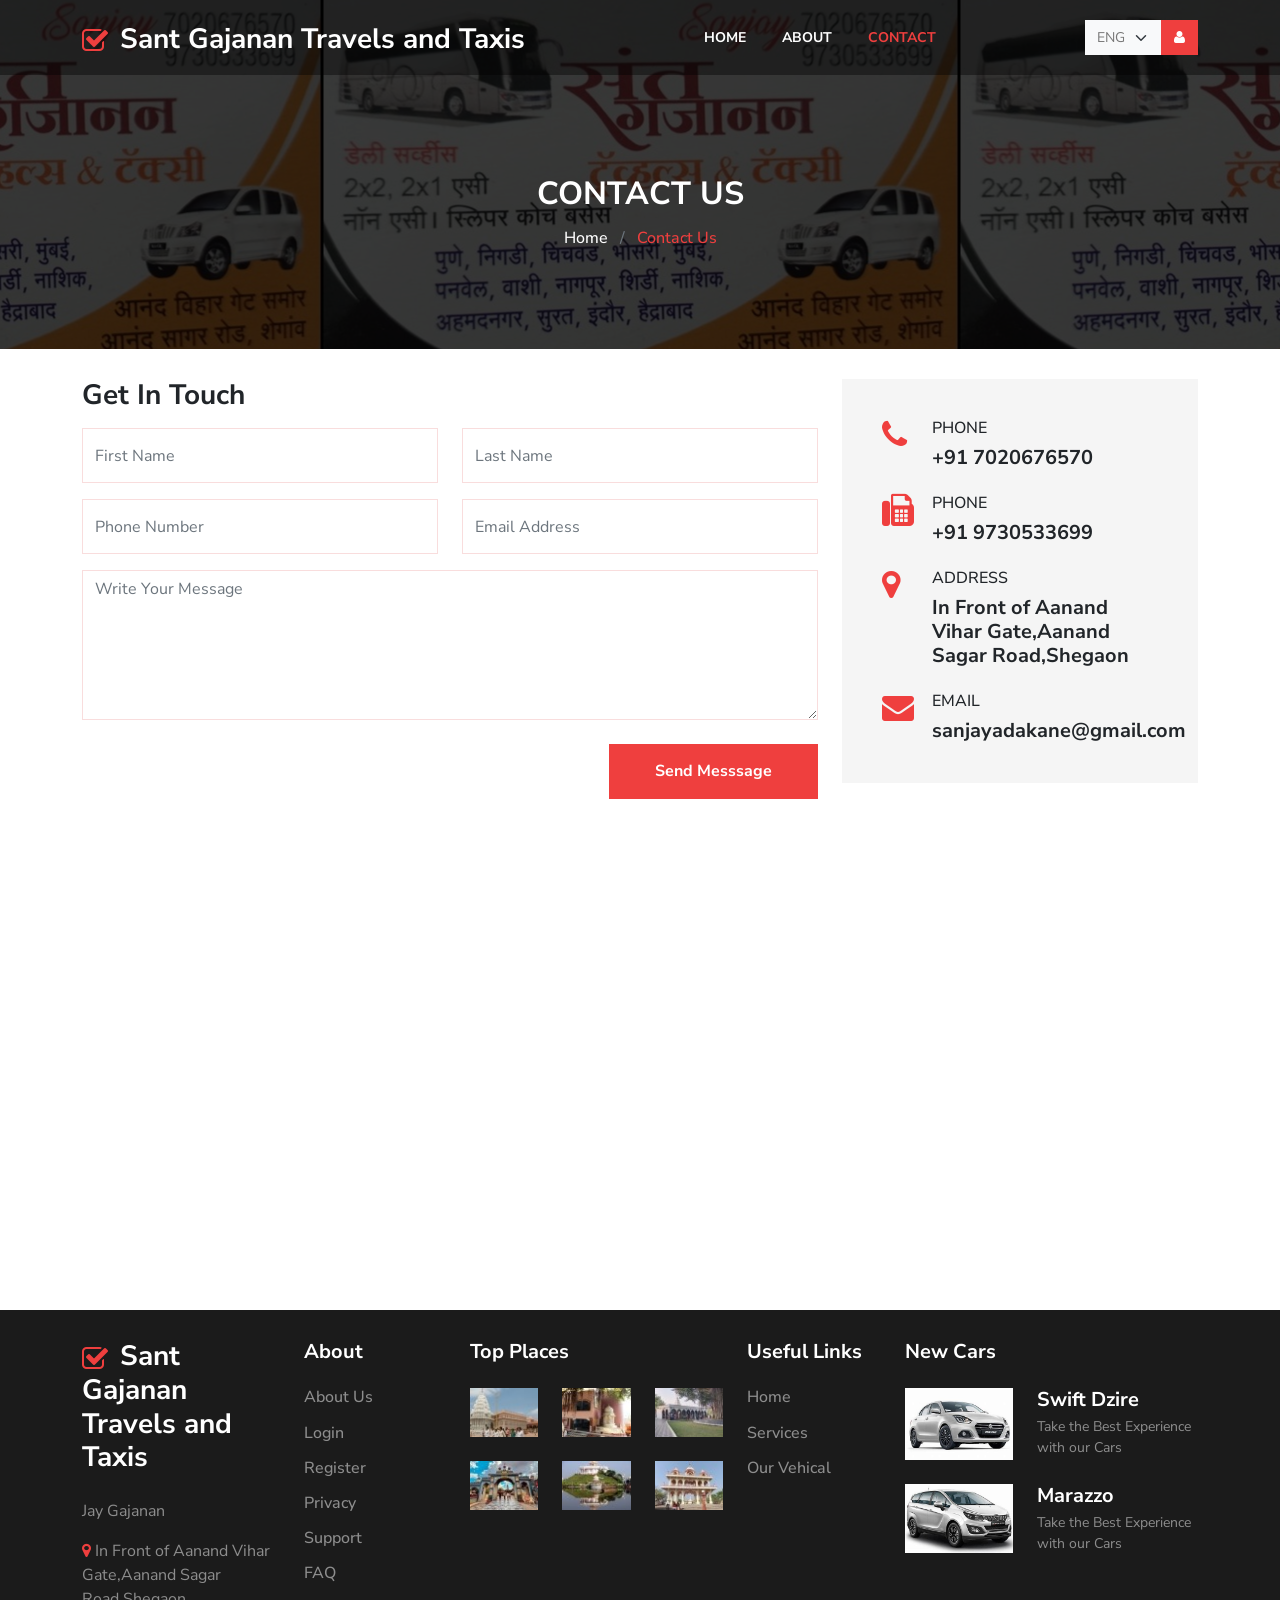
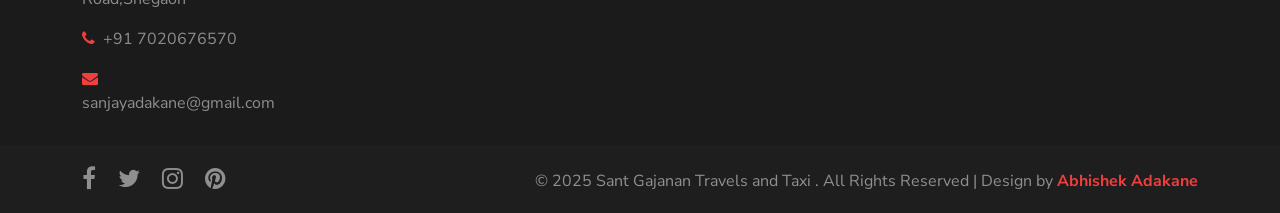
==== contact.html @ 1582e790 "Add files via upload" ====
<!DOCTYPE html>
<html lang="en">

<head>
    <meta charset="utf-8">
    <meta http-equiv="X-UA-Compatible" content="IE=edge">
    <meta name="viewport" content="width=device-width, initial-scale=1">
    <title>Sant Gajanan Travels and Taxis</title>
    <link href="css/bootstrap.min.css" rel="stylesheet">
    <link href="css/font-awesome.min.css" rel="stylesheet">
    <link href="css/global.css" rel="stylesheet">
    <link href="css/contact.css" rel="stylesheet">
    <link href="https://fonts.googleapis.com/css2?family=Nunito+Sans:opsz,wght@6..12,500&display=swap" rel="stylesheet">
    <script src="js/bootstrap.bundle.min.js"></script>

</head>

<body>

    <div class="main_cont">
        <div class="main_o1">
            <section id="header">
                <nav class="navbar navbar-expand-md navbar-light pt-0 pb-0" id="navbar_sticky">
                    <div class="container-xl">
                        <a class="navbar-brand fs-3 p-0 fw-bold text-white" href="index.html"><i class="fa fa-check-square-o align-middle me-1 col_red"></i> Sant Gajanan Travels and Taxis </a>
                        <button class="navbar-toggler" type="button" data-bs-toggle="collapse" data-bs-target="#navbarSupportedContent" aria-controls="navbarSupportedContent" aria-expanded="false" aria-label="Toggle navigation">
<span class="navbar-toggler-icon"></span>
</button>
                        <div class="collapse navbar-collapse" id="navbarSupportedContent">
                            <ul class="navbar-nav mb-0 ms-auto">

                                <li class="nav-item">
                                    <a class="nav-link" aria-current="page" href="index.html">Home</a>
                                </li>

                                <li class="nav-item">
                                    <a class="nav-link" href="about.html">About </a>
                                </li>

                                <!-- <li class="nav-item dropdown">
<a class="nav-link dropdown-toggle" href="#" id="navbarDropdown" role="button" data-bs-toggle="dropdown" aria-expanded="false">
Rooms
</a>
<ul class="dropdown-menu drop_1" aria-labelledby="navbarDropdown">
<li><a class="dropdown-item" href="list.html"> Rooms</a></li>
<li><a class="dropdown-item border-0" href="detail.html"> Room Detail</a></li>
</ul>
</li> -->

                                <!-- <li class="nav-item dropdown">
<a class="nav-link dropdown-toggle" href="#" id="navbarDropdown" role="button" data-bs-toggle="dropdown" aria-expanded="false">
Blog
</a>
<ul class="dropdown-menu drop_1" aria-labelledby="navbarDropdown">
<li><a class="dropdown-item" href="blog.html"> Blog</a></li>
<li><a class="dropdown-item border-0" href="blog_detail.html"> Blog Detail</a></li>
</ul>
</li>

<li class="nav-item">
<a class="nav-link" href="booking.html">Booking</a>
</li> -->

                                <!-- <li class="nav-item">
                                    <a class="nav-link" href="faq.html">Faq</a>
                                </li> -->

                                <li class="nav-item">
                                    <a class="nav-link active" href="contact.html">Contact</a>
                                </li>

                            </ul>
                            <ul class="navbar-nav mb-0 ms-auto nav_right">
                                <li class="nav-item">
                                    <select class="form-select bg-light border-0" aria-label="Default select example">
<!-- <option selected="">USD</option>
<option value="1">EUR</option> -->
<!-- <option value="2">INR</option> -->
<!-- <option value="3">AUD</option> -->
<!-- </select>
                                </li>
                                <li class="nav-item mx-3">
                                    <select class="form-select bg-light border-0" aria-label="Default select example"> -->
<option selected="">ENG</option>
<!-- <option value="1">FRE</option>
<option value="2">SPA</option>
<option value="3">ARB</option> -->
</select>
                                </li>
                                <li class="nav-item">
                                    <a class="nav-link button rounded-0 link_1" href="#"><i class="fa fa-user"></i> </a>
                                </li>
                            </ul>
                        </div>
                    </div>
                </nav>
            </section>
            <section id="center" class="center_o">
                <div class="container-xl">
                    <div class="row center_o1 text-center">
                        <div class="col-md-12">
                            <h2 class="text-white text-uppercase" href="contact.html">CONTACT US</h2>
                            <h6 class="mb-0 mt-3 col_red"><a class="text-white" href="#">Home</a> <span class="mx-2 text-muted">/</span> Contact Us</h6>
                        </div>
                    </div>
                </div>
            </section>
        </div>
    </div>

    <section id="cont_pg" class="p_3">
        <div class="container-xl">
            <div class="cont_pg1 row">
                <div class="col-md-8">
                    <div class="cont_pg1l">
                        <h5 class="mb-0 fs-3">Get In Touch</h5>
                        <div class="cont_pg1li row mt-3">
                            <div class="col-md-6">
                                <div class="cont_pg1lil">
                                    <input class="form-control" placeholder="First Name" type="text">
                                </div>
                            </div>
                            <div class="col-md-6">
                                <div class="cont_pg1lil">
                                    <input class="form-control" placeholder="Last Name" type="text">
                                </div>
                            </div>
                        </div>
                        <div class="cont_pg1li row mt-3">
                            <div class="col-md-6">
                                <div class="cont_pg1lil">
                                    <input class="form-control" placeholder="Phone Number" type="text">
                                </div>
                            </div>
                            <div class="col-md-6">
                                <div class="cont_pg1lil">
                                    <input class="form-control" placeholder="Email Address" type="text">
                                </div>
                            </div>
                        </div>
                        <div class="cont_pg1li row mt-3">
                            <div class="col-md-12">
                                <div class="cont_pg1lil">
                                    <textarea placeholder="Write Your Message" class="form-control form_text"></textarea>
                                    <h6 class="mb-0 mt-4 text-end"><a class="button rounded-0" href="#">Send Messsage</a></h6>
                                </div>
                            </div>
                        </div>
                    </div>
                </div>
                <div class="col-md-4">
                    <div class="cont_pg1r">
                        <div class="contact_2li row">
                            <div class="col-md-2 col-2">
                                <div class="contact_2lil">
                                    <span class="fs-2 col_red lh-1"><i class="fa fa-phone"></i></span>
                                </div>
                            </div>
                            <div class="col-md-10 col-10">
                                <div class="contact_2lir">
                                    <h6>PHONE</h6>
                                    <h5 class="mb-0">+91 7020676570</h5>
                                </div>
                            </div>
                        </div>
                        <div class="contact_2li row mt-4">
                            <div class="col-md-2 col-2">
                                <div class="contact_2lil">
                                    <span class="fs-2 col_red lh-1"><i class="fa fa-fax"></i></span>
                                </div>
                            </div>
                            <div class="col-md-10 col-10">
                                <div class="contact_2lir">
                                    <h6>PHONE</h6>
                                    <h5 class="mb-0">+91 9730533699</h5>
                                </div>
                            </div>
                        </div>
                        <div class="contact_2li row mt-4">
                            <div class="col-md-2 col-2">
                                <div class="contact_2lil">
                                    <span class="fs-2 col_red lh-1"><i class="fa fa-map-marker"></i></span>
                                </div>
                            </div>
                            <div class="col-md-10 col-10">
                                <div class="contact_2lir">
                                    <h6>ADDRESS</h6>
                                    <h5 class="mb-0">In Front of Aanand Vihar Gate,Aanand Sagar Road,Shegaon</h5>
                                </div>
                            </div>
                        </div>
                        <div class="contact_2li row mt-4">
                            <div class="col-md-2 col-2">
                                <div class="contact_2lil">
                                    <span class="fs-2 col_red lh-1"><i class="fa fa-envelope"></i></span>
                                </div>
                            </div>
                            <div class="col-md-10 col-10">
                                <div="contact_2lir">
                                    <h6>EMAIL</h6>
                                    <h5 class="mb-0">sanjayadakane@gmail.com</h5>
                            </div>
                        </div>
                    </div>
                </div>
            </div>
        </div>
        <div class="cont_pg2 row mt-4">
            <div class="col-md-12">
                <iframe src="https://www.google.com/maps/embed?pb=!1m10!1m8!1m3!1d389.0740256557579!2d76.69609460894527!3d20.78126436339691!3m2!1i1024!2i768!4f13.1!5e0!3m2!1sen!2sin!4v1745668963546!5m2!1sen!2sin" height="450" style="border:0; width:100%;" allowfullscreen=""></iframe>
            </div>
        </div>
        </div>
    </section>


    <section id="footer" class="p_3 bg_dark">
        <div class="container-xl">
            <div class="row footer_1">
                <div class="col-md-7">
                    <div class="footer_1l">
                        <div class="footer_1li row">
                            <div class="col-md-4">
                                <div class="footer_1lil">
                                    <h3 class="mb-4"><a class="fs-3 text-white" href="index.html"><i class="fa fa-check-square-o align-middle me-1 col_red"></i> Sant Gajanan Travels and Taxis </a></h3>
                                    <p class="text-white-50">Jay Gajanan</p>
                                    <p class="text-white-50"><i class="fa fa-map-marker col_red me-1"></i>In Front of Aanand Vihar Gate,Aanand Sagar Road,Shegaon</p>
                                    <p class="text-white-50"><i class="fa fa-phone col_red me-1"></i> +91 7020676570</p>
                                    <p class="text-white-50 mb-0"><i class="fa fa-envelope col_red me-1"></i>sanjayadakane@gmail.com</p>
                                </div>
                            </div>
                            <div class="col-md-3">
                                <div class="footer_1lim">
                                    <h5 class="text-white mb-4">About</h5>
                                    <div class="row footer_3ism">
                                        <h6 class="col-md-12 col-6"><a class="text-white-50" href="#"> About Us</a></h6>
                                        <h6 class="col-md-12 col-6 mt-2"><a class="text-white-50" href="#"> Login</a></h6>
                                        <h6 class="col-md-12 col-6 mt-2"><a class="text-white-50" href="#"> Register</a></h6>
                                        <h6 class="col-md-12 col-6 mt-2"><a class="text-white-50" href="#"> Privacy</a></h6>
                                        <h6 class="col-md-12 col-6 mt-2"><a class="text-white-50" href="#"> Support</a></h6>
                                        <h6 class="col-md-12 col-6 mt-2 mb-0"><a class="text-white-50" href="#"> FAQ</a></h6>
                                    </div>
                                </div>
                            </div>
                            <div class="col-md-5">
                                <div class="footer_1lir">
                                    <h5 class="text-white mb-4">Top Places</h5>
                                    <div class="footer_1liri row">
                                        <div class="col-md-4 col-4">
                                            <div class="footer_1liril">
                                                <div class="grid">
                                                    <figure class="effect-jazz mb-0">
                                                        <a href="#"><img src="img/12.jpg" class="w-100" alt="img25"></a>
                                                    </figure>
                                                </div>
                                            </div>
                                        </div>
                                        <div class="col-md-4 col-4">
                                            <div class="footer_1liril">
                                                <div class="grid">
                                                    <figure class="effect-jazz mb-0">
                                                        <a href="#"><img src="img/13.jpg" class="w-100" alt="img25"></a>
                                                    </figure>
                                                </div>
                                            </div>
                                        </div>
                                        <div class="col-md-4 col-4">
                                            <div class="footer_1liril">
                                                <div class="grid">
                                                    <figure class="effect-jazz mb-0">
                                                        <a href="#"><img src="img/14.jpg" class="w-100" alt="img25"></a>
                                                    </figure>
                                                </div>
                                            </div>
                                        </div>
                                    </div>
                                    <div class="footer_1liri row mt-4">
                                        <div class="col-md-4 col-4">
                                            <div class="footer_1liril">
                                                <div class="grid">
                                                    <figure class="effect-jazz mb-0">
                                                        <a href="#"><img src="img/15.jpg" class="w-100" alt="img25"></a>
                                                    </figure>
                                                </div>
                                            </div>
                                        </div>
                                        <div class="col-md-4 col-4">
                                            <div class="footer_1liril">
                                                <div class="grid">
                                                    <figure class="effect-jazz mb-0">
                                                        <a href="#"><img src="img/16.jpg" class="w-100" alt="img25"></a>
                                                    </figure>
                                                </div>
                                            </div>
                                        </div>
                                        <div class="col-md-4 col-4">
                                            <div class="footer_1liril">
                                                <div class="grid">
                                                    <figure class="effect-jazz mb-0">
                                                        <a href="#"><img src="img/17.jpg" class="w-100" alt="img25"></a>
                                                    </figure>
                                                </div>
                                            </div>
                                        </div>
                                    </div>
                                </div>
                            </div>
                        </div>
                    </div>
                </div>
                <div class="col-md-5">
                    <div class="footer_1r">
                        <div class="footer_1ri row">
                            <div class="col-md-4">
                                <div class="footer_1ril">
                                    <h5 class="text-white mb-4">Useful Links</h5>
                                    <div class="row footer_3ism">
                                        <h6 class="col-md-12 col-6"><a class="text-white-50" href="#"> Home</a></h6>
                                        <h6 class="col-md-12 col-6 mt-2"><a class="text-white-50" href="#"> Services</a></h6>
                                        <!-- <h6 class="col-md-12 col-6 mt-2"><a class="text-white-50" href="#"> Mobile App</a></h6> -->
                                        <h6 class="col-md-12 col-6 mt-2"><a class="text-white-50" href="#"> Our Vehical</a></h6>
                                        <!-- <h6 class="col-md-12 col-6 mt-2"><a class="text-white-50" href="#"> Latest Video</a></h6>
                                        <h6 class="col-md-12 col-6 mt-2 mb-0"><a class="text-white-50" href="#"> Booking Deal</a></h6> -->
                                    </div>
                                </div>
                            </div>
                            <div class="col-md-8">
                                <div class="footer_1rir">
                                    <h5 class="text-white mb-4">New Cars</h5>
                                    <div class="footer_1riri row">
                                        <div class="col-md-5 col-5">
                                            <div class="footer_1riril">
                                                <div class="grid clearfix">
                                                    <figure class="effect-jazz mb-0">
                                                        <a href="#"><img src="img/4.jpg" class="w-100" alt="img25"></a>
                                                    </figure>
                                                </div>
                                            </div>
                                        </div>
                                        <div class="col-md-7 col-7">
                                            <div class="footer_1ririr">
                                                <h5 class="mb-1"><a class="text-white" href="#">Swift Dzire</a></h5>
                                                <p class="text-white-50 mb-0 font_14">Take the Best Experience with our Cars</p>
                                            </div>
                                        </div>
                                    </div>
                                    <div class="footer_1riri row mt-4">
                                        <div class="col-md-5 col-5">
                                            <div class="footer_1riril">
                                                <div class="grid clearfix">
                                                    <figure class="effect-jazz mb-0">
                                                        <a href="#"><img src="img/5.jpg" class="w-100" alt="img25"></a>
                                                    </figure>
                                                </div>
                                            </div>
                                        </div>
                                        <div class="col-md-7 col-7">
                                            <div class="footer_1ririr">
                                                <h5 class="mb-1"><a class="text-white" href="#">Marazzo</a></h5>
                                                <p class="text-white-50 mb-0 font_14">Take the Best Experience with our Cars</p>
                                            </div>
                                        </div>
                                    </div>
                                </div>
                            </div>
                        </div>
                    </div>
                </div>
            </div>
        </div>
    </section>

    <section id="footer_b" class="pt-3 pb-3 bg_dark_o">
        <div class="container-xl">
            <div class="row footer_b_1">
                <div class="col-md-4">
                    <div class="footer_b_1l">
                        <ul class="mb-0 fs-4">
                            <li class="d-inline-block me-3"><a class="text-white-50" href="#"><i class="fa fa-facebook"></i></a></li>
                            <li class="d-inline-block me-3"><a class="text-white-50" href="#"><i class="fa fa-twitter"></i></a></li>
                            <li class="d-inline-block me-3"><a class="text-white-50" href="#"><i class="fa fa-instagram"></i></a></li>
                            <li class="d-inline-block"><a class="text-white-50" href="#"><i class="fa fa-pinterest"></i></a></li>
                        </ul>
                    </div>
                </div>
                <div class="col-md-8">
                    <div class="footer_b_1r text-end">
                        <p class="mb-0 text-white-50 mt-2">© 2025 Sant Gajanan Travels and Taxi . All Rights Reserved | Design by <a class="col_red fw-bold" href="https://www.linkedin.com/in/abhishek-adakane-00677725b?utm_source=share&utm_campaign=share_via&utm_content=profile&utm_medium=android_app">Abhishek Adakane</a></p>
                    </div>
                </div>
            </div>
        </div>
    </section>

    <script>
        window.onscroll = function() {
            myFunction()
        };
        var navbar_sticky = document.getElementById("navbar_sticky");
        var sticky = navbar_sticky.offsetTop;
        var navbar_height = document.querySelector('.navbar').offsetHeight;

        function myFunction() {
            if (window.pageYOffset >= sticky + navbar_height) {
                navbar_sticky.classList.add("sticky")
                    //document.body.style.paddingTop = navbar_height + 'px';
            } else {
                navbar_sticky.classList.remove("sticky");
                document.body.style.paddingTop = '0'
            }
        }
    </script>

</body>

</html>
---- css/global.css ----
/*
Template Name: Tour Agency
File: Layout CSS
Author: TemplatesOnWeb
Author URI: https://www.templateonweb.com/
Licence: <a href="https://www.templateonweb.com/license">Website Template Licence</a>
*/
body{
font-family: 'Nunito Sans', sans-serif;
}
ul{
list-style:none;
padding:0;
 }


h1,h2,h3,h4,h5{
font-weight:bold;
 }

a{
color: #333;
text-decoration:none;
 }
a:hover{
text-decoration:none;
color: #ef3f3e;
 }
a:focus{
text-decoration:none;
color: #ef3f3e;
 }


.button{
background:#ef3f3e; 
color:#fff!important;
display: inline-block;
transition: 0.3s;
padding: 17px 45px 17px 45px;
font-weight:bold;
border:1px solid #ef3f3e;
border-radius:30px; 
 }

.button:hover{
background:#fff!important; 
color:#ef3f3e!important;
 }
.button_1{
background:#fff; 
color:#ef3f3e!important;
display: inline-block;
transition: 0.3s;
padding: 17px 45px 17px 45px;
font-weight:bold;
border:1px solid #ef3f3e;
border-radius:30px; 
 }

.button_1:hover{
background:#ef3f3e!important; 
color:#fff!important;
 }



.grid figure {
position: relative;
float: left;
overflow: hidden;
width: 100%;
text-align: center;
cursor: pointer;
}
figure.effect-jazz figcaption::after,
figure.effect-jazz img
{
-webkit-transition: opacity 0.35s, -webkit-transform 0.35s;
transition: opacity 0.35s, transform 0.35s;
}

figure.effect-jazz:hover img {
-webkit-transform: scale3d(1.05,1.05,1);
transform: scale3d(1.05,1.05,1);
}

.col_red{
color: #ef3f3e!important; 
 }
.bg_red{
background: #ef3f3e!important; 
 }
.bg_back{
  background: hsl(0deg 0% 100% / 10%);
 }
.bg_dark{
background: #1b1b1b; 
 }
.bg_dark_o{
background: #1e1e1e; 
 }

hr{
opacity:1;
background-color:#f9dddd; 
 }
.font_14{
font-size:14px; 
 }
.font_12{
font-size:12px; 
 }
.font_13{
font-size:13px; 
 }
.font_60{
font-size:60px; 
 }

.line {
height:4px!important;
width: 80px;
background-color:#ef3f3e;
}


.p_3{
padding-top:30px;
padding-bottom:30px; 
 }

.border_1{
border:1px solid #f9dddd;
 }

.carousel_p .carousel-indicators {
bottom: -60px!important;
}
.carousel_p {
padding-bottom: 70px!important;
}
.rounded_30{
border-radius:30px!important;
}
.dropdown:hover .dropdown-menu { 
display: block; 
} 
.dropdown>.dropdown-toggle:active {
/*Without this, clicking will make it sticky*/
pointer-events: none;
}
/*********************top****************/
.main_1{
z-index:2; 
 }
/*********************top_end****************/

/*********************header****************/
.nav_hide:after{
display:none; 
 }

#header{
background-color: rgba(0, 0, 0, 0.4); 
 }
#header .navbar-brand{
font-size:34px;
margin-right:30px;
margin-top:2px;
 }
.navbar-collapse {
align-items:start;
}

#header .nav-link{
padding:27px 18px;
text-transform:uppercase;
color:#fff;
font-size:14px;
font-weight:bold;
 }
#header .nav-link:hover{
background:none;
color:#ef3f3e;
 }
#header .nav-link:focus{
background:none;
color:#ef3f3e;
 }
#header .active{
background:none;
color:#ef3f3e;
 }

#header .link_1{
padding:6px 12px!important;
 }


.drop_1{
min-width:220px;
padding:0;
border-radius:0;
border:none;
background:#fff;
box-shadow: 0px 4px 20px -3px rgb(22 36 62 / 15%);
 }
.drop_1 a{
padding-top:15px;
padding-bottom:15px;
border-bottom:1px solid #f9dddd;
color:#333;
font-weight:bold;
 }
.drop_1 a:hover{
background:none;
color:#ef3f3e;
 }

.sticky {
position: fixed;
top: 0;
width: 100%!important;
z-index:3;
background-color: rgba(0, 0, 0, 0.8);
}
.sticky {
top: -40px;
transform: translateY(40px);
transition: transform .3s;
}
#header .form-select{
height:35px; 
font-size:14px;
 }
.nav_right{
margin-top:20px; 
 }
/*********************header_end****************/


/*********************common****************/
.pages ul li{
 display:inline-block;
 }
.pages ul li a{
display:block;
color: #0c121d;
 margin: 0 2px;
 width:40px;
 height:40px;
 line-height:38px;
 text-align:center;
 border:1px solid #f9dddd;
 background:#fff;
 }
.pages ul li a:hover{
 background: #ef3f3e;
 border:1px solid #ef3f3e;
 }
.pages ul li a:hover{
 color: #fff!important;
 }
.act{
background:#ef3f3e!important;
border:1px solid #ef3f3e!important;
color:#fff!important;
 }

 /* footer social icons */
ul.social-network {
list-style: none;
display: block;
margin-left:0 !important;
padding: 0;
}
ul.social-network li {
display: inline-block;
}

/* footer social icons */
.social-network a.icoRss:hover {
background-color: #F56505;
}
.social-network a.icoFacebook:hover {
background-color:#3B5998;
}
.social-network a.icoTwitter:hover {
background-color:#33ccff;
}
.social-network a.icoGoogle:hover {
background-color:#BD3518;
}
.social-network a.icoVimeo:hover {
background-color:#0590B8;
}
.social-network a.icoLinkedin:hover {
background-color:#007bb7;
}
.social-network a.icoRss:hover i, .social-network a.icoFacebook:hover i, .social-network a.icoTwitter:hover i,
.social-network a.icoGoogle:hover i, .social-network a.icoVimeo:hover i, .social-network a.icoLinkedin:hover i {
color:#fff;
}
a.socialIcon:hover, .socialHoverClass {
color:#44BCDD;
}

.social-circle li a {
display:inline-block;
position:relative;
margin:0 2px 0 2px;
-moz-border-radius:50%;
-webkit-border-radius:50%;
border-radius:50%;
text-align:center;
width: 40px;
height: 40px;
}
.social-circle li i {
margin:0;
line-height:40px;
text-align: center;
}

.social-circle li a:hover i, .triggeredHover {
-moz-transform: rotate(360deg);
-webkit-transform: rotate(360deg);
-ms--transform: rotate(360deg);
transform: rotate(360deg);
-webkit-transition: all 0.2s;
-moz-transition: all 0.2s;
-o-transition: all 0.2s;
-ms-transition: all 0.2s;
transition: all 0.2s;
}
.social-circle i {
color: #fff;
-webkit-transition: all 0.8s;
-moz-transition: all 0.8s;
-o-transition: all 0.8s;
-ms-transition: all 0.8s;
transition: all 0.8s;
}
.form-control:focus{
  box-shadow:none;
 border-color:#f9dddd; 
 }
.form-select:focus{
 box-shadow:none;
 border-color:#f9dddd;  
 }
.form-control{
border-color:#f9dddd;
box-shadow:none;
border-radius:0;
height:55px;
 }
.form-select{
border-color:#f9dddd;
box-shadow:none; 
border-radius:0;
height:55px;
color:#777;
 }

.shadow_box{
box-shadow: 0px 4px 20px -3px rgb(22 36 62 / 15%);
 }
.carousel-indicators [data-bs-target] {
 background-color:#ef3f3e; 
}

.input-group .form-control{
height:auto; 
 }
.input-group .form-control:focus{
box-shadow:none;
 }
.form-check .form-check-input:checked {
background-color: #ef3f3e;
border-color: #ef3f3e;
}
.form_text{
height:150px!important; 
 }
.main_o1 {
background-color:#000000ba;
}
.center_o{
padding-top:100px;
padding-bottom:100px; 
 }
 
.offer_2mi img{
border-radius:30px 30px 0px 0px; 
 }
.offer_2m2{
border-radius:0px 0px 30px 30px; 
 }
.offer_2mi2 span a{
 width:50px;
 height:50px;
 line-height:50px;
 }
 
.about_pg1li  .col-md-4{
padding-left:6px!important; 
padding-right:6px!important; 
 }
/*********************common_end****************/


/*********************footer****************/

/*********************footer_end****************/



@media screen and (max-width : 767px){
.navbar-collapse{
max-height:300px;
overflow-y:scroll; 
border-top:1px solid #323131;
margin-top:15px;
 }
#header .nav-link{
font-size:26px!important;
border-bottom:1px solid #323131;
padding-top:10px;
padding-bottom:10px;
 }

.navbar .navbar-toggler{
box-shadow:none!important;
background:#fbfbfb;
border:none;
border-radius:0;
margin-top:0;
 }
.drop_1{
margin-top:0!important;
min-width:100%; 
 }
.drop_1 a{
font-size:24px;
padding-left:40px; 
 }
.nav_right{
margin-top:0; 
 }
.navbar{
padding-top:10px!important;
padding-bottom:10px!important;
background-color: rgba(0, 0, 0, 1);
 }

.sticky .drop_1{
margin-top:0!important; 
 }
.line{
margin-left:auto;
margin-right:auto; 
 }

.pages ul li{
margin-top:5px;
margin-bottom:5px; 
 }

.center_sm{
text-align:center!important; 
 }
#header .mx-3{
margin-left:0!important; 
margin-right:0!important; 
 }
#header .form-select{
margin-top:15px;
 }
#header .link_1{
margin-top:15px;
 }
.main_3 {
position:static!important;
}
.offer_2m{
margin-top:8px;
margin-bottom:8px;
}
.holi_1l {
text-align:center;
 }
.holi_1l br{
display:none; 
 }
.holi_1l p{
text-align:left; 
 }
.testim_1i1  p{
text-align:left;  
 }
.testim_1i1  br{
display:none;
 }
.footer_1lil h3{
text-align:center; 
 }
.footer_1lim{
margin-top:15px;
margin-bottom:15px; 
 }
.footer_1l h5{
text-align:center; 
 }
.footer_1r h5{
text-align:center; 
 }

.footer_3ism h6{
margin-top:10px!important; 
 }
.footer_1ril{
margin-top:15px;
margin-bottom:15px;
 }
.footer_1ririr h5{
text-align:left; 
 }
.footer_b_1l{
text-align:center; 
 }
.footer_b_1r{
text-align:left!important; 
 }

 }
@media (min-width:576px) and (max-width:767px) {

 }
@media (min-width:768px) and (max-width:991px) {
.navbar-expand-md {
flex-wrap:wrap!important;
}
.drop_1{
left:auto!important;
right:0!important;
 }
#header .nav-link {
padding: 10px 4px;
font-size: 12px;
}
#header .navbar-brand {
font-size: 20px;
margin-right: 10px;
}
.footer_1lil h3 a{
font-size:20px!important;
 }
#footer h6{
font-size:13px;
 }
#footer p{
font-size:13px;
 }
#footer h5{
font-size:14px;
margin-top:10px;
 }
.footer_1ririr h5{
margin-top:0!important; 
 }
.nav_right{
margin-top:3px; 
 }
#header .link_1 {
background:none;
color:#ef3f3e;
border:none;
}
#header .link_1:hover {
background:none!important;
color:#ef3f3e;
}
 }
@media (min-width:871px) and (max-width:991px) {
#header .nav-link {
padding: 10px 10px;
}
 }
@media (min-width:992px) and (max-width:1200px) {
.navbar-expand-md {
flex-wrap:wrap!important;
}
.drop_1{
left:auto!important;
right:0!important;
 }
#header .nav-link {
padding: 27px 13px;
}
.footer_1lil h3 a{
font-size:20px!important;
 }
#footer h6{
font-size:14px;
 }
#footer p{
font-size:14px;
 }
#footer h5{
font-size:16px;
margin-top:10px;
 }
.footer_1ririr h5{
margin-top:0!important; 
 }
 }
@media (min-width:1201px) and (max-width:1360px) {

 }
---- css/contact.css ----
/*
Template Name: Tour Agency
File: Layout CSS
Author: TemplatesOnWeb
Author URI: https://www.templateonweb.com/
Licence: <a href="https://www.templateonweb.com/license">Website Template Licence</a>
*/

/*********************contact****************/
.main_cont{
background-image: url(../img/33.jpg);
background-position: center;
}
.main_about{
background-image: url(../img/43.jpg);
background-position: center;
}
.about_pg1li1i1 {
width:90%;
bottom:-40px;
left:5%; 
 }
#about_pg{
padding-bottom:70px; 
 }
.team_pg1i2 ul li a{
border-radius:0;
background:#fff;
 }
.team_pg1i2 ul li a i{
color:#000;
 }
.team_pg1i2 {
padding-top:45%;
display:none; 
 }
.team_pg1i:hover .team_pg1i2{
display:block; 
 }
#team_pg{
padding-bottom:70px; 
 }
 
.cont_pg1r{
padding: 40px;
background: #f5f5f5;
 }
/*********************contact_end****************/



@media screen and (max-width : 767px){
.about_pg1li1i1 {
bottom:0;
}
.about_pg1li1 {
margin-top:8px;
margin-bottom:8px; 
 }
.about_pg1r{
margin-top:15px;
text-align:center; 
 }
.about_pg1r p{
text-align:left;
 }
.about_pg1r .button{
padding:10px 15px!important;
 }
.about_pg1r .button_1{
padding:10px 15px!important;
 }
.team_pg1i {
margin-top:8px;
margin-bottom:8px; 
 }
#about_pg {
padding-bottom: 30px;
}
#team_pg {
padding-bottom: 30px;
}
.spec_1i {
margin-top:8px;
margin-bottom:8px; 
 }
.blog_1lil{
margin-top:8px;
margin-bottom:8px; 
text-align:center;
 }
.blog_1lil p{
text-align:left;
 }
.cont_pg1l h5{
text-align:center;
 }
.cont_pg1l .form-control{
margin-top:10px;
 }
.cont_pg1l h6{
text-align:center!important;
 }
.cont_pg1r{
margin-top:15px;
 }
 }

@media (min-width:576px) and (max-width:767px) {

 }
@media (min-width:768px) and (max-width:991px) {
.about_pg1li1i1  h5{
font-size:14px; 
 }
.about_pg1li1i1  h6{
font-size:12px; 
 }
.about_pg1r .button{
padding:10px 15px!important; 
 }
.about_pg1r .button_1{
padding:10px 15px!important; 
 }
.cont_pg1r{
padding: 20px 15px;
 }
.contact_2lil .fs-2{
font-size:24px!important;  
 }
 }

@media (min-width:992px) and (max-width:1200px) {
.cont_pg1r{
padding: 40px 20px;
 }
 }
@media (min-width:1201px) and (max-width:1360px) {

 }
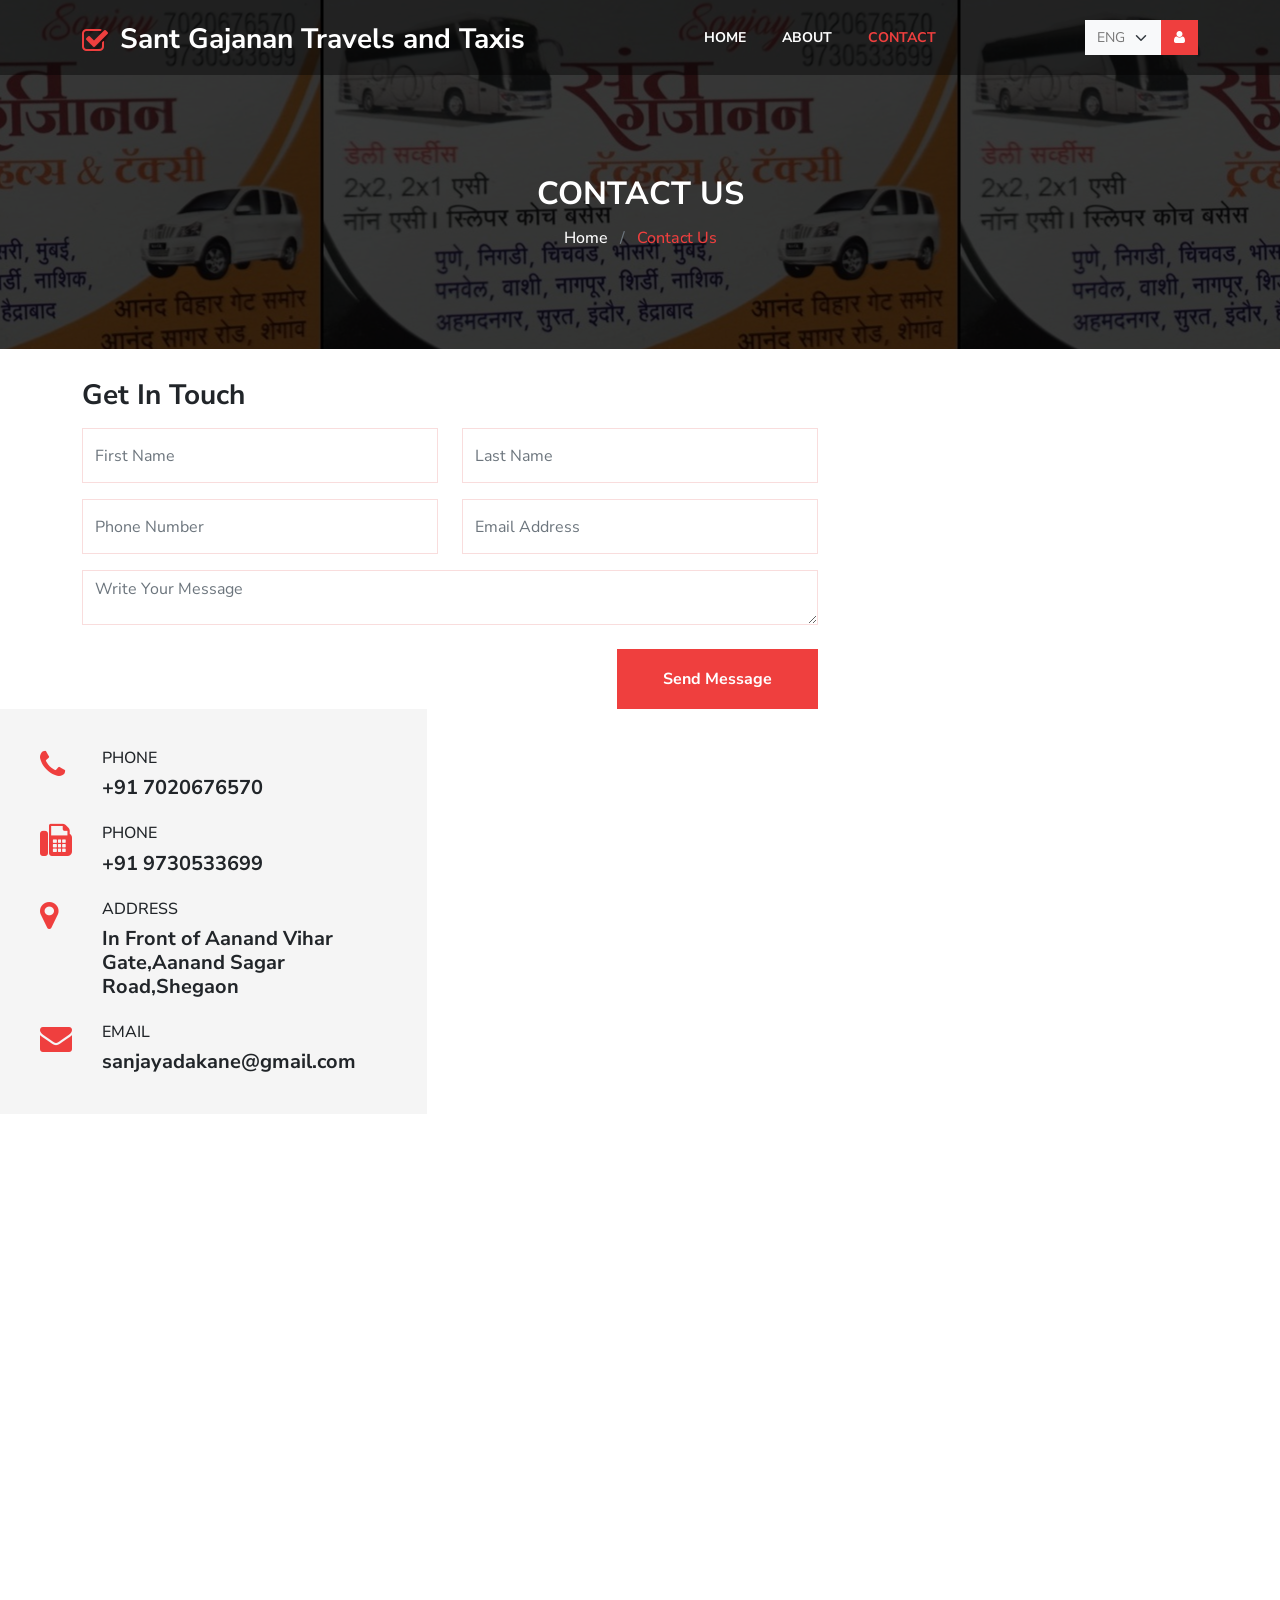
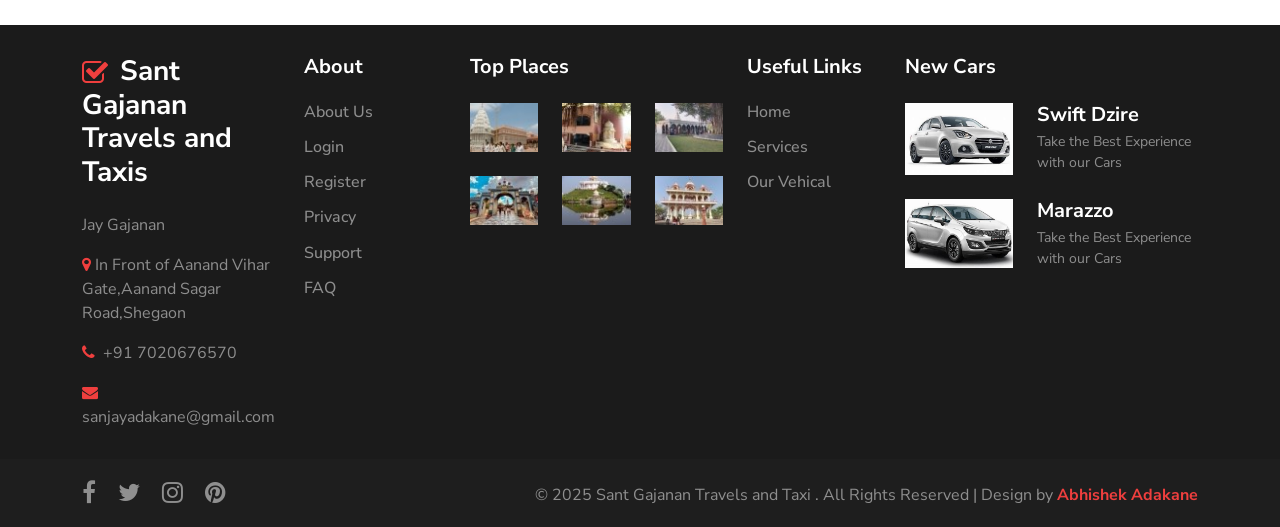
==== commit 8a49d754: "Update contact.html" ====
--- a/contact.html
+++ b/contact.html
@@ -114,96 +114,92 @@
                 <div class="col-md-8">
                     <div class="cont_pg1l">
                         <h5 class="mb-0 fs-3">Get In Touch</h5>
-                        <div class="cont_pg1li row mt-3">
-                            <div class="col-md-6">
-                                <div class="cont_pg1lil">
-                                    <input class="form-control" placeholder="First Name" type="text">
-                                </div>
-                            </div>
-                            <div class="col-md-6">
-                                <div class="cont_pg1lil">
-                                    <input class="form-control" placeholder="Last Name" type="text">
-                                </div>
-                            </div>
-                        </div>
-                        <div class="cont_pg1li row mt-3">
-                            <div class="col-md-6">
-                                <div class="cont_pg1lil">
-                                    <input class="form-control" placeholder="Phone Number" type="text">
-                                </div>
-                            </div>
-                            <div class="col-md-6">
-                                <div class="cont_pg1lil">
-                                    <input class="form-control" placeholder="Email Address" type="text">
-                                </div>
-                            </div>
-                        </div>
-                        <div class="cont_pg1li row mt-3">
-                            <div class="col-md-12">
-                                <div class="cont_pg1lil">
-                                    <textarea placeholder="Write Your Message" class="form-control form_text"></textarea>
-                                    <h6 class="mb-0 mt-4 text-end"><a class="button rounded-0" href="#">Send Messsage</a></h6>
-                                </div>
-                            </div>
-                        </div>
-                    </div>
-                </div>
-                <div class="col-md-4">
-                    <div class="cont_pg1r">
-                        <div class="contact_2li row">
-                            <div class="col-md-2 col-2">
-                                <div class="contact_2lil">
-                                    <span class="fs-2 col_red lh-1"><i class="fa fa-phone"></i></span>
-                                </div>
-                            </div>
-                            <div class="col-md-10 col-10">
-                                <div class="contact_2lir">
-                                    <h6>PHONE</h6>
-                                    <h5 class="mb-0">+91 7020676570</h5>
-                                </div>
-                            </div>
-                        </div>
-                        <div class="contact_2li row mt-4">
-                            <div class="col-md-2 col-2">
-                                <div class="contact_2lil">
-                                    <span class="fs-2 col_red lh-1"><i class="fa fa-fax"></i></span>
-                                </div>
-                            </div>
-                            <div class="col-md-10 col-10">
-                                <div class="contact_2lir">
-                                    <h6>PHONE</h6>
-                                    <h5 class="mb-0">+91 9730533699</h5>
-                                </div>
-                            </div>
-                        </div>
-                        <div class="contact_2li row mt-4">
-                            <div class="col-md-2 col-2">
-                                <div class="contact_2lil">
-                                    <span class="fs-2 col_red lh-1"><i class="fa fa-map-marker"></i></span>
-                                </div>
-                            </div>
-                            <div class="col-md-10 col-10">
-                                <div class="contact_2lir">
-                                    <h6>ADDRESS</h6>
-                                    <h5 class="mb-0">In Front of Aanand Vihar Gate,Aanand Sagar Road,Shegaon</h5>
-                                </div>
-                            </div>
-                        </div>
-                        <div class="contact_2li row mt-4">
-                            <div class="col-md-2 col-2">
-                                <div class="contact_2lil">
-                                    <span class="fs-2 col_red lh-1"><i class="fa fa-envelope"></i></span>
-                                </div>
-                            </div>
-                            <div class="col-md-10 col-10">
-                                <div="contact_2lir">
-                                    <h6>EMAIL</h6>
-                                    <h5 class="mb-0">sanjayadakane@gmail.com</h5>
-                            </div>
-                        </div>
+                        <form id="contactForm" action="https://script.google.com/macros/s/AKfycbwjWcdIOVEEkw_0UkPO-GLk6jTjlOLnxWE3ZncJPMT6aOJgghOQ0keefzJAavDkInJA/exec" method="POST">
+                            <div class="cont_pg1li row mt-3">
+                                <div class="col-md-6">
+                                    <input class="form-control" name="firstName" placeholder="First Name" required>
+                                </div>
+                                <div class="col-md-6">
+                                    <input class="form-control" name="lastName" placeholder="Last Name" required>
+                                </div>
+                            </div>
+                            <div class="cont_pg1li row mt-3">
+                                <div class="col-md-6">
+                                    <input class="form-control" name="phone" placeholder="Phone Number" required>
+                                </div>
+                                <div class="col-md-6">
+                                    <input class="form-control" name="email" placeholder="Email Address" type="email" required>
+                                </div>
+                            </div>
+                            <div class="cont_pg1li row mt-3">
+                                <div class="col-md-12">
+                                    <textarea name="message" placeholder="Write Your Message" class="form-control" required></textarea>
+                                </div>
+                            </div>
+                            <div class="mt-4 text-end">
+                                <button type="submit" class="button rounded-0">Send Message</button>
+                            </div>
+                        </form>
                     </div>
                 </div>
             </div>
+        </div>
+        <div class="col-md-4">
+            <div class="cont_pg1r">
+                <div class="contact_2li row">
+                    <div class="col-md-2 col-2">
+                        <div class="contact_2lil">
+                            <span class="fs-2 col_red lh-1"><i class="fa fa-phone"></i></span>
+                        </div>
+                    </div>
+                    <div class="col-md-10 col-10">
+                        <div class="contact_2lir">
+                            <h6>PHONE</h6>
+                            <h5 class="mb-0">+91 7020676570</h5>
+                        </div>
+                    </div>
+                </div>
+                <div class="contact_2li row mt-4">
+                    <div class="col-md-2 col-2">
+                        <div class="contact_2lil">
+                            <span class="fs-2 col_red lh-1"><i class="fa fa-fax"></i></span>
+                        </div>
+                    </div>
+                    <div class="col-md-10 col-10">
+                        <div class="contact_2lir">
+                            <h6>PHONE</h6>
+                            <h5 class="mb-0">+91 9730533699</h5>
+                        </div>
+                    </div>
+                </div>
+                <div class="contact_2li row mt-4">
+                    <div class="col-md-2 col-2">
+                        <div class="contact_2lil">
+                            <span class="fs-2 col_red lh-1"><i class="fa fa-map-marker"></i></span>
+                        </div>
+                    </div>
+                    <div class="col-md-10 col-10">
+                        <div class="contact_2lir">
+                            <h6>ADDRESS</h6>
+                            <h5 class="mb-0">In Front of Aanand Vihar Gate,Aanand Sagar Road,Shegaon</h5>
+                        </div>
+                    </div>
+                </div>
+                <div class="contact_2li row mt-4">
+                    <div class="col-md-2 col-2">
+                        <div class="contact_2lil">
+                            <span class="fs-2 col_red lh-1"><i class="fa fa-envelope"></i></span>
+                        </div>
+                    </div>
+                    <div class="col-md-10 col-10">
+                        <div="contact_2lir">
+                            <h6>EMAIL</h6>
+                            <h5 class="mb-0">sanjayadakane@gmail.com</h5>
+                    </div>
+                </div>
+            </div>
+        </div>
+        </div>
         </div>
         <div class="cont_pg2 row mt-4">
             <div class="col-md-12">
@@ -411,6 +407,26 @@
         }
     </script>
 
+    <script>
+        document.getElementById('contactForm').addEventListener('submit', function(e) {
+            e.preventDefault();
+
+            fetch(this.action, {
+                    method: 'POST',
+                    body: new URLSearchParams(new FormData(this)),
+                    headers: {
+                        'Content-Type': 'application/x-www-form-urlencoded'
+                    }
+                })
+                .then(response => response.text())
+                .then(data => {
+                    alert(data); // Shows "Thank you!" message
+                    this.reset(); // Clears the form
+                })
+                .catch(error => alert('Error: ' + error));
+        });
+    </script>
+
 </body>
 
-</html>+</html>
